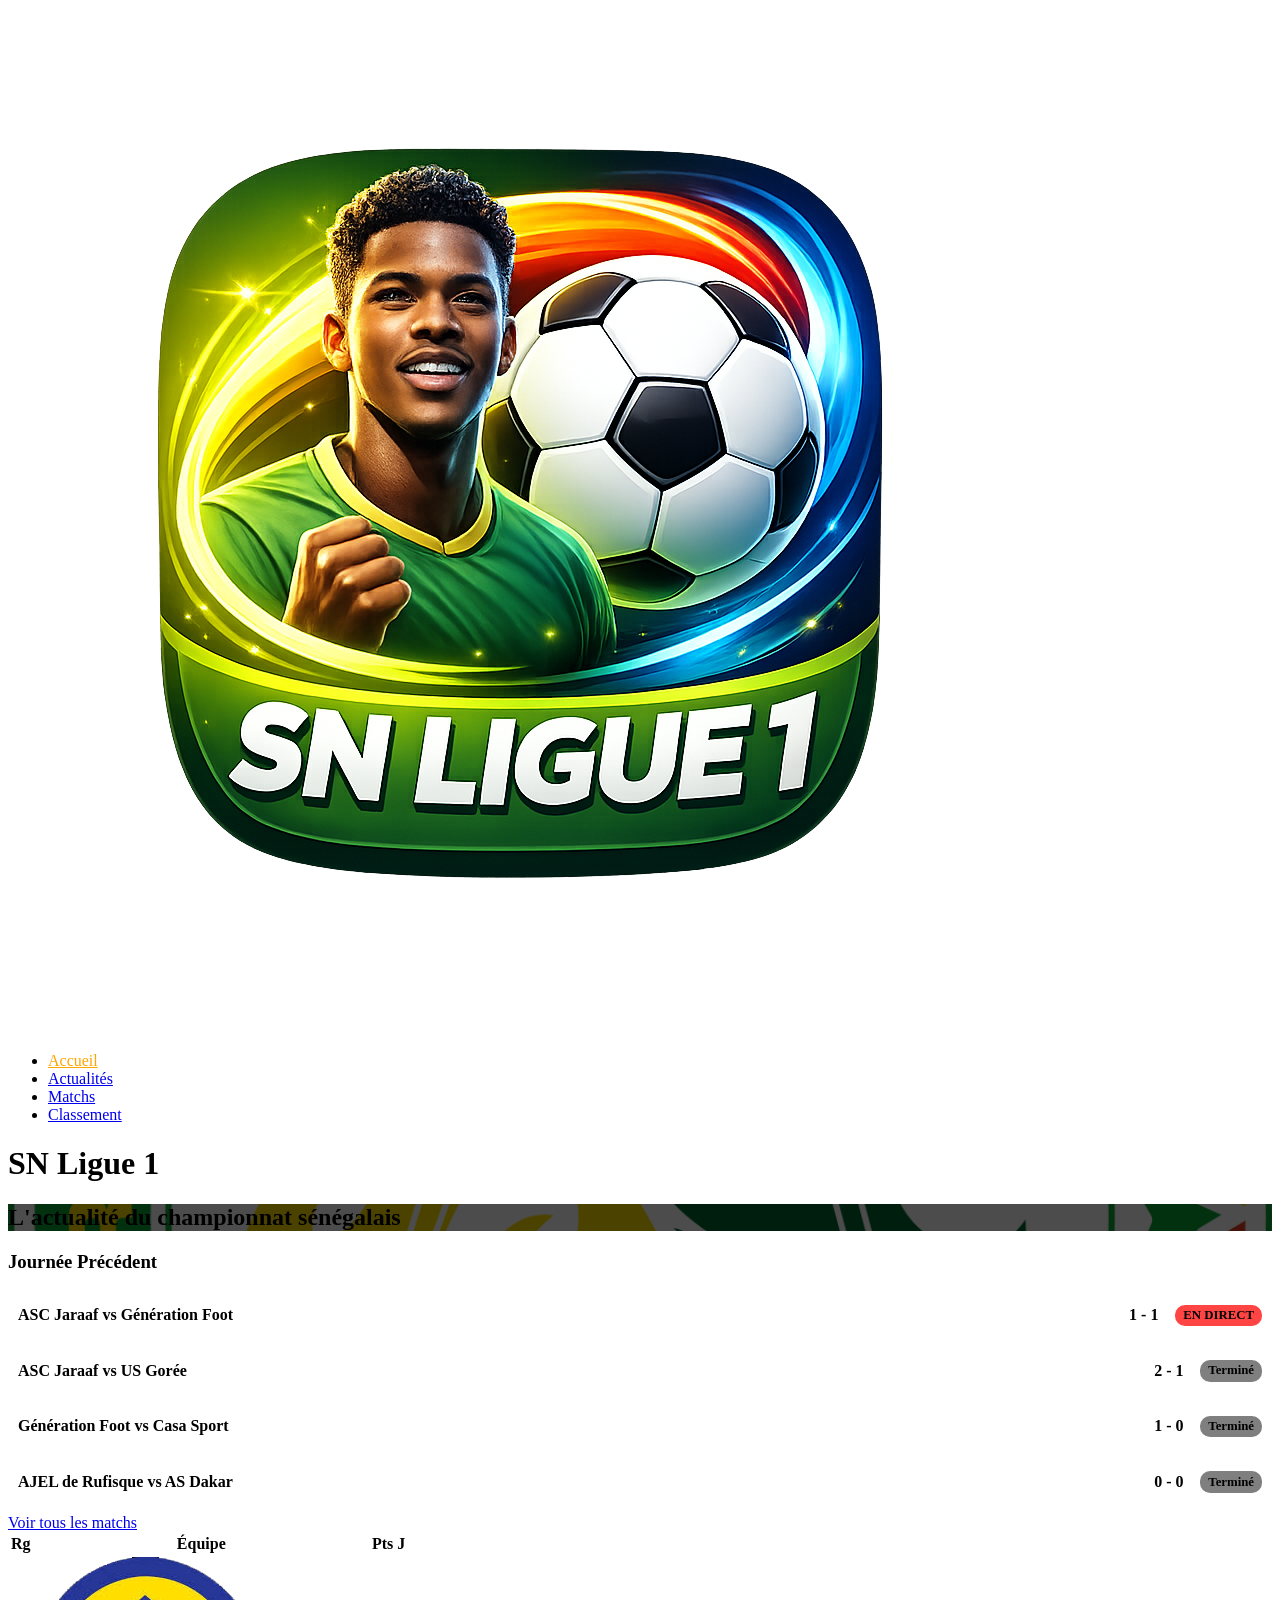
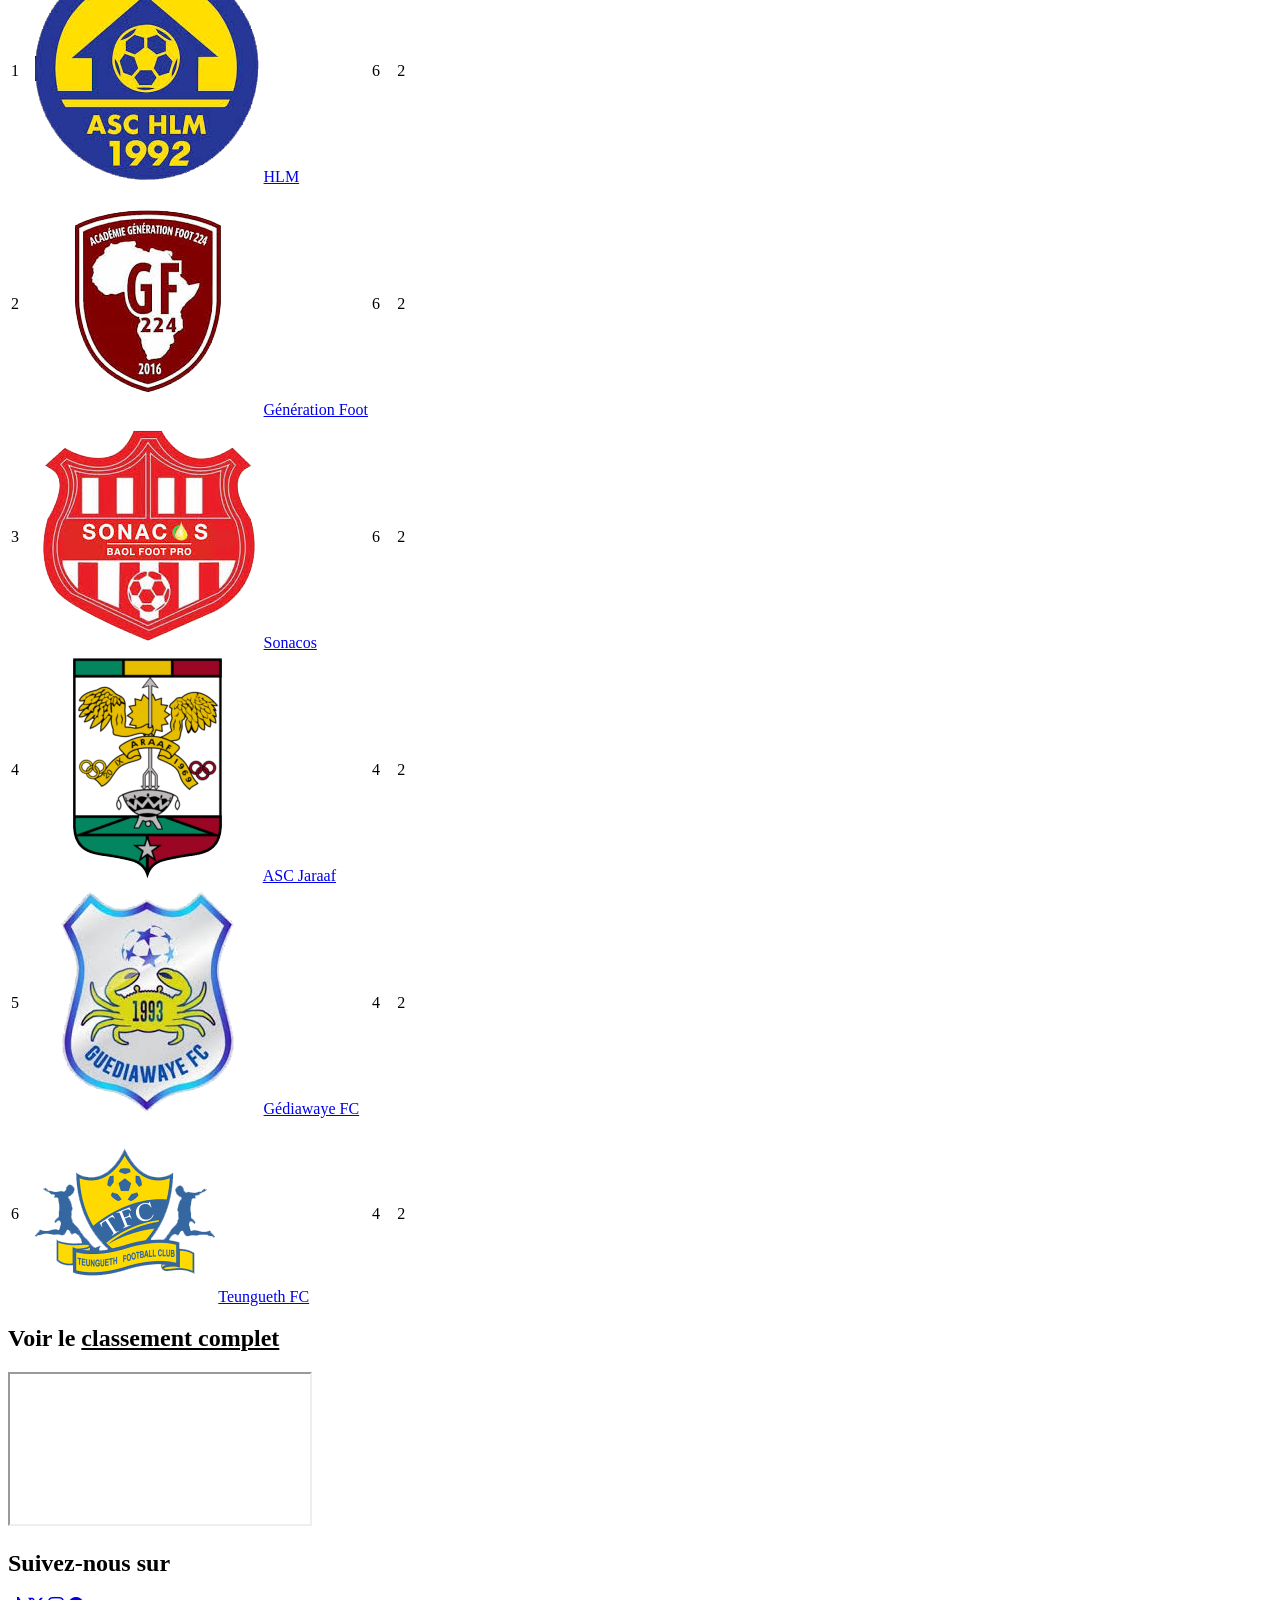
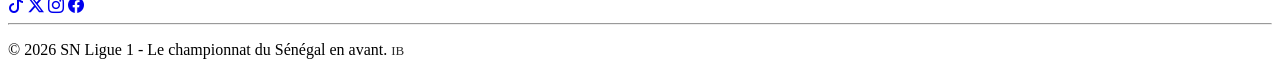
==== index.html @ 45bdfe56 "Add files via upload" ====
<!DOCTYPE html>
<html lang="fr">
<head>
    <meta charset="UTF-8">
    <meta name="viewport" content="width=device-width, initial-scale=1.0">
    <title>SN LIGUE 1 - Championnat du Sénégal</title>
    <link rel="stylesheet" href="css/style.css">
    <link rel="stylesheet" href="https://cdn.jsdelivr.net/npm/bootstrap-icons@1.13.1/font/bootstrap-icons.min.css">
    <style>
        .matchs-list {
            width: 100%;
            margin-top: 1rem;
        }
        .match-item {
            background: rgba(255, 255, 255, 0.2);
            border-radius: 10px;
            padding: 10px;
            margin-bottom: 0.5rem;
            display: flex;
            justify-content: space-between;
            align-items: center;
            font-weight: bold;
        }
        .match-teams {
            flex: 1;
        }
        .match-score {
            background: var(--premier-couleur);
            padding: 0.3rem ;
            border-left: 2px solid white;
            border-right: 2px solid white;
            border-radius: 5px;
            font-weight: bold;
            margin: 0 10px;
        }
        .match-status {
            font-size: 0.8rem;
            padding: 0.2rem 0.5rem;
            border-radius: 10px;
            background: rgba(0,0,0,0.5);
        }
        .match-status.live {
            background: #ff4444;
            animation: pulse 1s infinite;
        }
        @keyframes pulse {
            0%, 100% { opacity: 1; }
            50% { opacity: 0.7; }
        }
    </style>
</head>
<body>
    <header>
        <img src="img/img1/ChatGPT Image 12 mars 2026, 15_12_37.png" alt="Logo SN Ligue 1">
        <nav>
            <ul>
                <li><a href="index.html" style="color: orange;">Accueil</a></li>
                <li><a href="actualites.html">Actualités</a></li>
                <li><a href="matchs.html">Matchs</a></li>
                <li><a href="classement.html">Classement</a></li>
            </ul>
        </nav>
        <h1>SN Ligue 1</h1>
    </header>

    <main>
        <section class="container">
            <div class="actualite" id="actualite">
                <h2>L'actualité du championnat sénégalais</h2>
            </div>
            <div class="matchs">
                <h3>Journée Précédent</h3>
                <div id="homeMatches" class="matchs-list">
                    <p style="text-align: center;">Chargement des matchs...</p>
                </div>
                <a href="matchs.html" class="btn">Voir tous les matchs</a>
            </div>
        </section>

        <section class="container-2">
            <div class="classement-section">
                <div>
                    <table>
                        <thead>
                            <tr>
                                <th>Rg</th>
                                <th class="th1">Équipe</th>
                                <th class="th2">Pts</th>
                                <th class="th3">J</th>
                            </tr>
                        </thead>
                        <tbody id="rankingTableBody">
                            <tr><td colspan="4" style="text-align: center;">Chargement...</td></tr>
                        </tbody>
                    </table>
                    <h2 style="margin-top: 1rem;">Voir le <a href="classement.html" style="color: var(--premier-couleur);">classement complet</a></h2>
                </div>
                <div>
                    <iframe src="https://www.youtube.com/embed/rLXeWP5YKfw" title="Le grand retour de la Ligue 1 sénégalaise" allow="accelerometer; autoplay; clipboard-write; encrypted-media; gyroscope; picture-in-picture; web-share" referrerpolicy="strict-origin-when-cross-origin" allowfullscreen></iframe>
                </div>
            </div>
            
            <div class="equipe-section">
                <div class="equipe" id="equipe">
                </div>
            </div>
        </section>
    </main>

    <footer>
        <h2>Suivez-nous sur</h2>
        <div>
            <a href="#"><i class="bi bi-tiktok"></i></a>
            <a href="#"><i class="bi bi-twitter-x"></i></a>
            <a href="#"><i class="bi bi-instagram"></i></a>
            <a href="#"><i class="bi bi-facebook"></i></a>
        </div>
        <hr>
        <p>&copy; 2026 SN Ligue 1 - Le championnat du Sénégal en avant.
            <a href="admin.html" style="color: #2d2d2d; text-decoration: none; font-size: small;"> IB</a>
        </p>
    </footer>

    <script src="js/data-shared.js"></script>

    <script>
        // Carousel des fonds
        const mesFond = [
            'logo1.png',
            'logo2.jpg',
            'logo3.jpeg',
            'logo4.jpeg'
        ];
        
        const imageEquipes = [
            'AJEL de Rufisque.png',
            'ASC Jaraaf.png',
            'AS Dakar.jpg',
            'Camberene.png',
            'Casa Sport.png',
            'Gédiawaye FC.png',
            'Génération Foot.png',
            'HLM.png',
            'La Linguère.png',
            'Pikine.png',
            'Sonacos.png',
            'Stade de Mbour.png',
            'Teungueth FC.png',
            'US Goree.png',
            'US Ouakam.png',
            'Wally Daan.png'
        ];

        let index = 0;
        let i = 0;

        function changerFonds() {
            const actualite = document.querySelector('.actualite');
            if (actualite && mesFond.length > 0) {
                actualite.style.background = `linear-gradient(rgba(0,0,0,0.7), rgba(0,0,0,0.7)), url('img/${mesFond[index]}') center/cover no-repeat`;
                index = (index + 1) % mesFond.length;
            }
        }

        function fondEquipe() {
            const equipe = document.querySelector('.equipe');
            if (equipe && imageEquipes.length > 0) {
                equipe.style.background = `url('img/${imageEquipes[i]}') center no-repeat`;
                i = (i + 1) % imageEquipes.length;
            }
        }

        // Chargement des matchs pour l'accueil
        function loadHomeMatches() {
            const container = document.getElementById('homeMatches');
            if (!container) return;
            
            // Prendre les 4 prochains matchs ou les plus récents
            const today = new Date().toISOString().split('T')[0];
            let matchesToShow = SharedData.matches
                .sort((a, b) => {
                    if (a.status === 'live') return -1;
                    if (b.status === 'live') return 1;
                    return new Date(a.date + ' ' + a.time) - new Date(b.date + ' ' + b.time);
                })
                .slice(0, 4);
            
            if (matchesToShow.length === 0) {
                container.innerHTML = '<p style="text-align: center;">Aucun match programmé</p>';
                return;
            }
            
            container.innerHTML = '';
            
            matchesToShow.forEach(match => {
                const homeTeam = SharedData.teams.find(t => t.id === match.homeTeam);
                const awayTeam = SharedData.teams.find(t => t.id === match.awayTeam);
                
                if (!homeTeam || !awayTeam) return;
                
                const statusText = match.status === 'live' ? 'EN DIRECT' : (match.status === 'finished' ? 'Terminé' : 'À venir');
                const statusClass = match.status === 'live' ? 'live' : '';
                
                container.innerHTML += `
                    <div class="match-item">
                        <div class="match-teams">
                            ${homeTeam.name} <span style="color:black">vs</span> ${awayTeam.name}
                        </div>
                        <div class="match-score">${match.homeScore} - ${match.awayScore}</div>
                        <div class="match-status ${statusClass}">${statusText}</div>
                    </div>
                `;
            });
        }
        
        // Chargement du classement pour l'accueil
        function loadHomeRanking() {
            const tbody = document.getElementById('rankingTableBody');
            if (!tbody) return;
            
            tbody.innerHTML = '';
            
            // Afficher les 6 premiers du classement
            SharedData.ranking.slice(0, 6).forEach(team => {
                const teamInfo = SharedData.teams.find(t => t.id === team.teamId);
                if (!teamInfo) return;
                
                tbody.innerHTML += `
                    <tr>
                        <td class="a">${team.rank}</td>
                        <td class="b">
                            <img src="img/${teamInfo.logo}" alt="${teamInfo.name}">
                            <a href="${teamInfo.site}" target="_blank">${teamInfo.name}</a>
                        </td>
                        <td class="c">${team.points}</td>
                        <td class="d">${team.played}</td>
                    </tr>
                `;
            });
            
            if (tbody.innerHTML === '') {
                tbody.innerHTML = '<tr><td colspan="4" style="text-align: center;">Aucune donnée</td></tr>';
            }
        }
        
        function refreshAll() {
            loadHomeMatches();
            loadHomeRanking();
        }
        
        // Initialisation
        if (document.querySelector('.actualite')) {
            changerFonds();
            setInterval(changerFonds, 5000);
        }
        
        if (document.querySelector('.equipe')) {
            fondEquipe();
            setInterval(fondEquipe, 5000);
        }
        
        // Charger les données
        refreshAll();
        
        // Rafraîchir toutes les 30 secondes
        setInterval(refreshAll, 30000);
    </script>
</body>
</html>
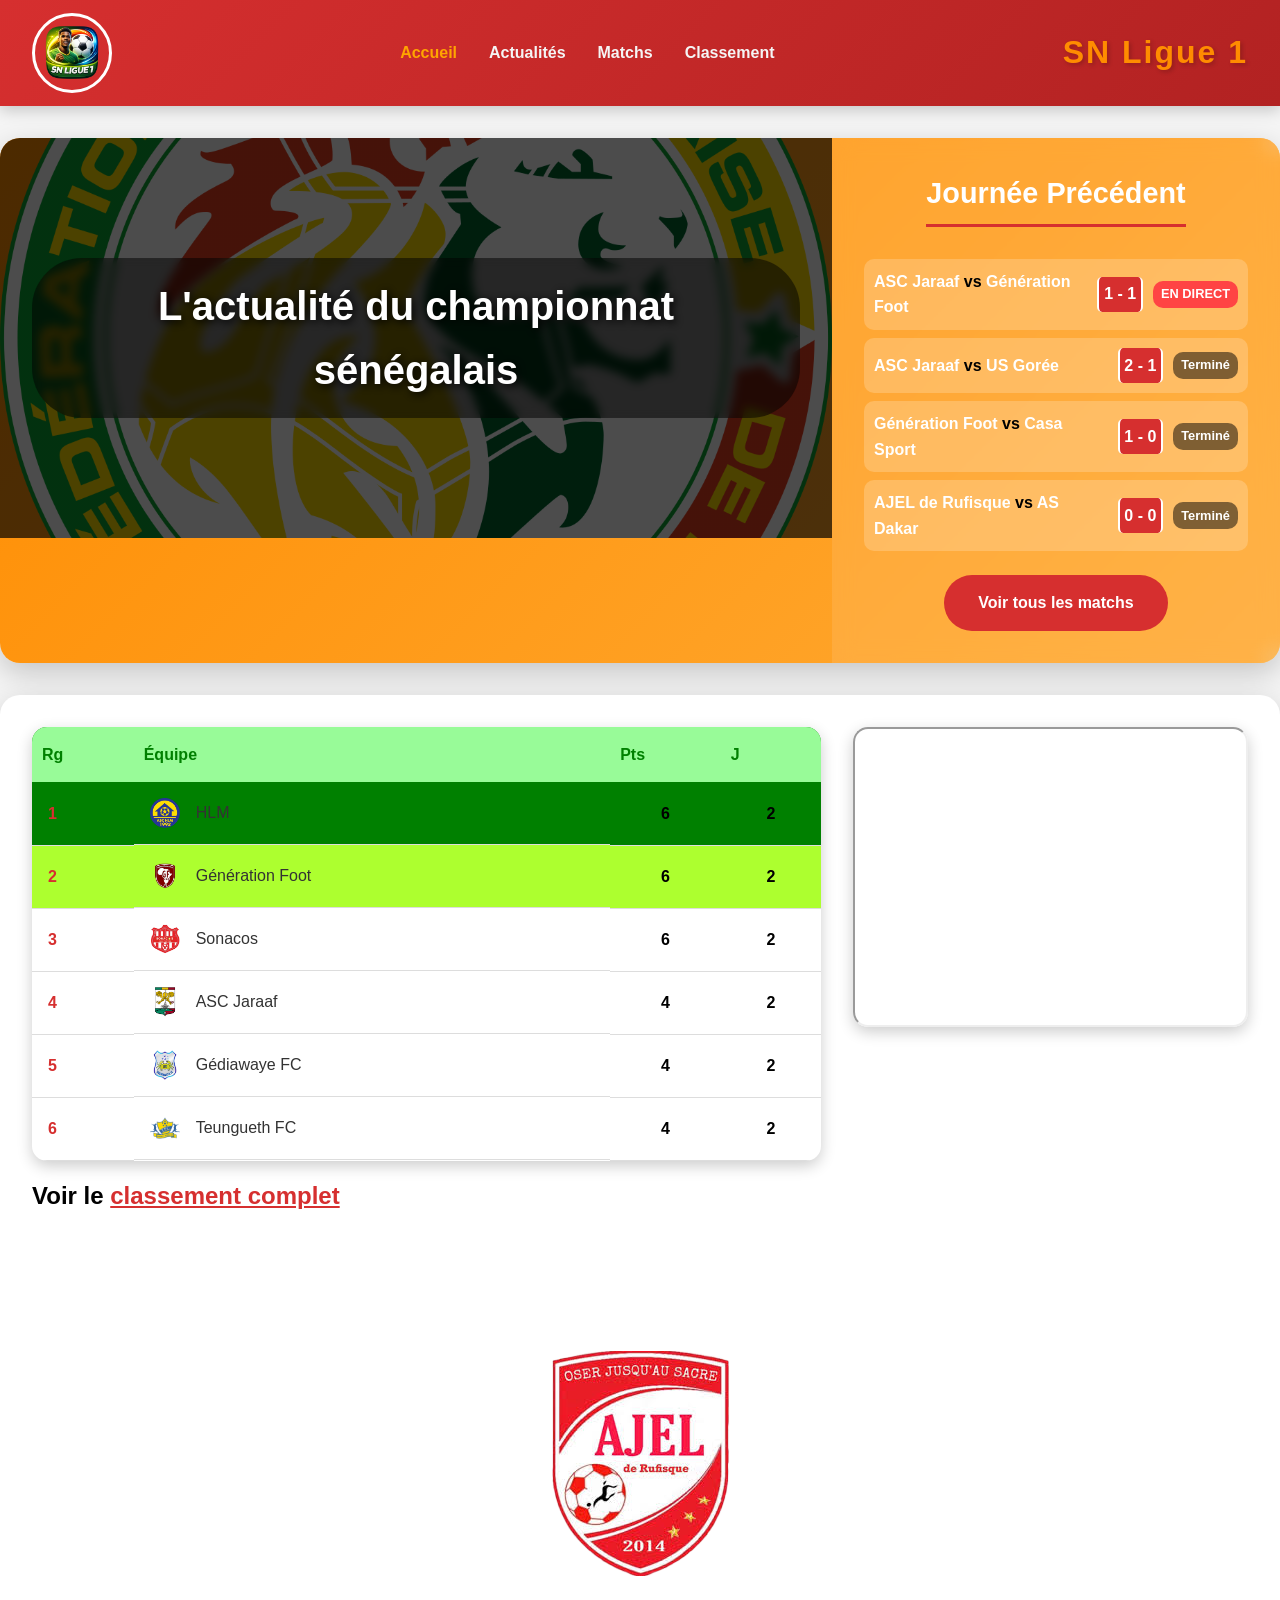
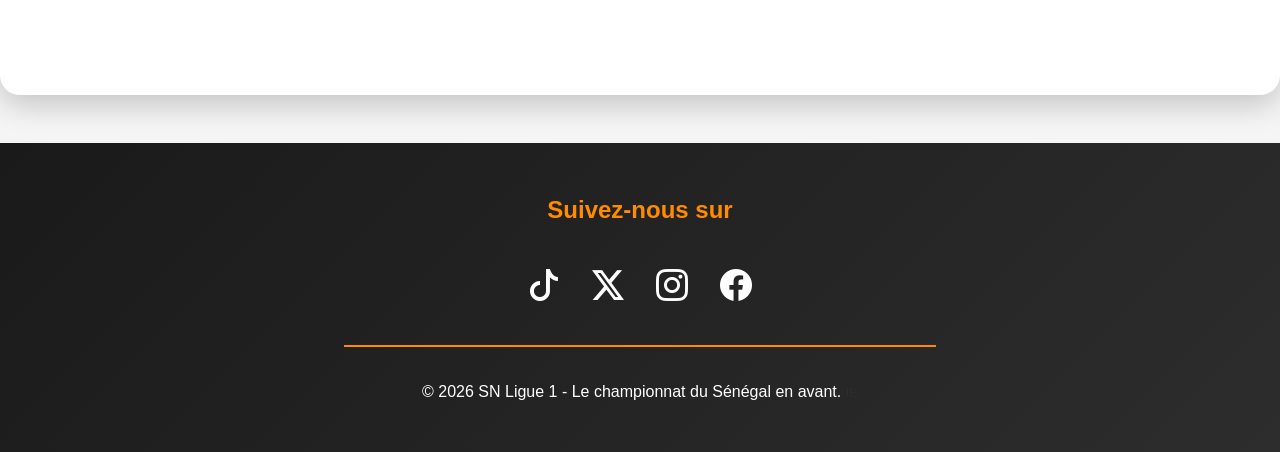
==== commit 80ad804e: "Fix HTML encoding and add favicon link" ====
--- a/index.html
+++ b/index.html
@@ -4,6 +4,7 @@
     <meta charset="UTF-8">
     <meta name="viewport" content="width=device-width, initial-scale=1.0">
     <title>SN LIGUE 1 - Championnat du Sénégal</title>
+    <link rel="icon" type="image/png" href="img/img1/ChatGPT Image 12 mars 2026, 15_12_37.png">
     <link rel="stylesheet" href="css/style.css">
     <link rel="stylesheet" href="https://cdn.jsdelivr.net/npm/bootstrap-icons@1.13.1/font/bootstrap-icons.min.css">
     <style>
@@ -266,4 +267,4 @@
         setInterval(refreshAll, 30000);
     </script>
 </body>
-</html>+</html>
--- a/css/style.css
+++ b/css/style.css
@@ -0,0 +1,357 @@
+* {
+            margin: 0;
+            padding: 0;
+            box-sizing: border-box;
+            font-family: 'Segoe UI', Arial, sans-serif;
+        }
+
+        :root {
+            --premier-couleur: #d62f2f;
+            --second-couleur: #ff8c00;
+            --troisieme-couleur: #f5f5f5;
+            --ombre: rgba(0, 0, 0, 0.2);
+        }
+
+        body {
+            background-color: var(--troisieme-couleur);
+            line-height: 1.6;
+        }
+
+        /* ======= Entete ======= */
+        header {
+            display: flex;
+            padding: 0.8rem 2rem;
+            position: sticky;
+            top: 0;
+            z-index: 1000;
+            align-items: center;
+            justify-content: space-between;
+            background: linear-gradient(135deg, var(--premier-couleur), #b22222);
+            box-shadow: 0 4px 15px var(--ombre);
+        }
+
+        header img {
+            width: 80px;
+            height: auto;
+            border-radius: 50%;
+            border: 3px solid white;
+            transition: transform 0.3s;
+        }
+
+        header img:hover {
+            transform: scale(1.05);
+        }
+
+        header nav ul {
+            display: flex;
+            gap: 2rem;
+            list-style: none;
+        }
+
+        header nav ul li {
+            display: flex;
+            align-items: center;
+            gap: 0.5rem;
+            color: var(--troisieme-couleur);
+            font-weight: bold;
+        }
+
+        header nav ul li a {
+            text-decoration: none;
+            color: var(--troisieme-couleur);
+            transition: color 0.3s;
+        }
+
+        header nav ul li a:hover {
+            color: var(--second-couleur);
+            text-decoration: underline;
+        }
+
+        header h1 {
+            color: var(--second-couleur);
+            font-size: 2rem;
+            text-shadow: 2px 2px 4px var(--ombre);
+            letter-spacing: 2px;
+        }
+
+        /* ======= Section principale ======= */
+        .container {
+            display: flex;
+            flex-wrap: wrap;
+            max-width: 1400px;
+            margin: 2rem auto;
+            background: linear-gradient(135deg, var(--second-couleur), #ffaa33);
+            border-radius: 20px;
+            overflow: hidden;
+            box-shadow: 0 10px 30px var(--ombre);
+        }
+
+        .actualite {
+            flex: 2;
+            min-width: 300px;
+            height: 400px;
+            display: flex;
+            align-items: center;
+            justify-content: center;
+            text-align: center;
+            color: white;
+            padding: 2rem;
+            transition: background 1s ease;
+        }
+
+        .actualite h2 {
+            font-size: 2.5rem;
+            text-shadow: 2px 2px 8px black;
+            background: rgba(0, 0, 0, 0.5);
+            padding: 1rem 2rem;
+            border-radius: 50px;
+            backdrop-filter: blur(5px);
+        }
+
+        .matchs {
+            flex: 1;
+            min-width: 250px;
+            padding: 2rem;
+            background: rgba(255, 255, 255, 0.1);
+            backdrop-filter: blur(10px);
+            color: white;
+            display: flex;
+            flex-direction: column;
+            align-items: center;
+        }
+
+        .matchs h3 {
+            font-size: 1.8rem;
+            margin-bottom: 1rem;
+            border-bottom: 3px solid var(--premier-couleur);
+            padding-bottom: 0.5rem;
+        }
+
+        .matchs p {
+            width: 100%;
+            padding: 0.8rem;
+            margin: 0.3rem 0;
+            background: rgba(255, 255, 255, 0.2);
+            border-radius: 10px;
+            font-weight: bold;
+            display: flex;
+            justify-content: space-between;
+            align-items: center;
+        }
+
+        .score {
+            background: var(--premier-couleur);
+            padding: 0.3rem 1rem;
+            border-left: 2px solid white;
+            border-right: 2px solid white;
+            font-weight: bold;
+        }
+
+        .btn {
+            background: var(--premier-couleur);
+            padding: 0.8rem 2rem;
+            border-radius: 50px;
+            text-decoration: none;
+            color: white;
+            font-weight: bold;
+            margin-top: 1rem;
+            transition: all 0.3s;
+            border: 2px solid transparent;
+        }
+
+        .btn:hover {
+            background: #ff4444;
+            transform: translateY(-3px);
+            box-shadow: 0 5px 15px rgba(255, 68, 68, 0.4);
+            border-color: white;
+        }
+
+        /* ======= Section classement ======= */
+        .container-2 {
+            max-width: 1400px;
+            margin: 2rem auto;
+            padding: 2rem;
+            background: white;
+            border-radius: 20px;
+            box-shadow: 0 10px 30px var(--ombre);
+        }
+
+        .classement-section {
+            display: grid;
+            grid-template-columns: 2fr 1fr;
+            gap: 2rem;
+            margin-bottom: 3rem;
+        }
+
+        table {
+            width: 100%;
+            border-collapse: collapse;
+            background: white;
+            border-radius: 15px;
+            overflow: hidden;
+            box-shadow: 0 5px 15px var(--ombre);
+        }
+        th {
+            background-color: palegreen;
+            color: green;
+            padding: 15px 10px;
+            font-weight: bold;
+            text-align: left;
+        }
+
+        td {
+            padding: 1rem;
+            border-bottom: 1px solid #ddd;
+        }
+
+        tr:hover {
+            background: #f0f0f0;
+        }
+
+        .b {
+            display: flex;
+            align-items: center;
+            gap: 1rem;
+        }
+
+        .b img {
+            width: 30px;
+            height: 30px;
+            object-fit: contain;
+        }
+
+        .b a {
+            text-decoration: none;
+            color: #333;
+            font-weight: 500;
+            transition: color 0.3s;
+        }
+
+        .b a:hover {
+            color: var(--premier-couleur);
+        }
+
+        .a {
+            font-weight: bold;
+            color: var(--premier-couleur);
+        }
+
+        .c, .d {
+            font-weight: bold;
+            text-align: center;
+        }
+
+        tr:nth-child(1) {
+            background: green;
+        }
+        tr:nth-child(2) {
+            background: greenyellow;
+        }
+
+        iframe {
+            width: 100%;
+            height: 300px;
+            border-radius: 15px;
+            box-shadow: 0 5px 15px var(--ombre);
+        }
+
+        .equipe-section {
+            margin-top: 3rem;
+        }
+
+        .equipe {
+            height: 400px;
+            border-radius: 15px;
+            display: flex;
+            align-items: center;
+            justify-content: center;
+            text-align: center;
+            color: white;
+            transition: background 1s ease;
+        }
+
+        .equipe h2 {
+            font-size: 3rem;
+            text-transform: uppercase;
+            text-shadow: 2px 2px 8px black;
+            background: rgba(0, 0, 0, 0.5);
+            padding: 1rem 3rem;
+            border-radius: 50px;
+            backdrop-filter: blur(5px);
+        }
+
+        /* ======= Pied de page ======= */
+        footer {
+            background: linear-gradient(135deg, #1a1a1a, #2d2d2d);
+            color: white;
+            text-align: center;
+            padding: 3rem;
+            margin-top: 3rem;
+        }
+
+        footer h2 {
+            color: var(--second-couleur);
+            margin-bottom: 1.5rem;
+        }
+
+        footer div {
+            display: flex;
+            justify-content: center;
+            gap: 2rem;
+            margin: 2rem 0;
+        }
+
+        footer a {
+            color: white;
+            font-size: 2rem;
+            transition: all 0.3s;
+        }
+
+        footer a:hover {
+            color: var(--second-couleur);
+            transform: translateY(-5px);
+        }
+
+        hr {
+            width: 50%;
+            margin: 2rem auto;
+            border: 1px solid var(--second-couleur);
+        }
+
+        /* ======= Responsive ======= */
+        @media (max-width: 768px) {
+            header {
+                flex-direction: column;
+                gap: 1rem;
+                padding: 1rem;
+            }
+
+            header nav ul {
+                gap: 1rem;
+            }
+
+            header h1 {
+                font-size: 1.5rem;
+            }
+
+            /* .container {
+                flex-direction: column;
+                margin: 1rem;
+            } */
+
+            .classement-section {
+                grid-template-columns: 1fr;
+            }
+
+
+            .actualite h2 {
+                font-size: 1.8rem;
+            }
+
+            .equipe h2 {
+                font-size: 2rem;
+            }
+            .container-2 .classement-section div table {
+                width: 100%;
+            }
+        }
